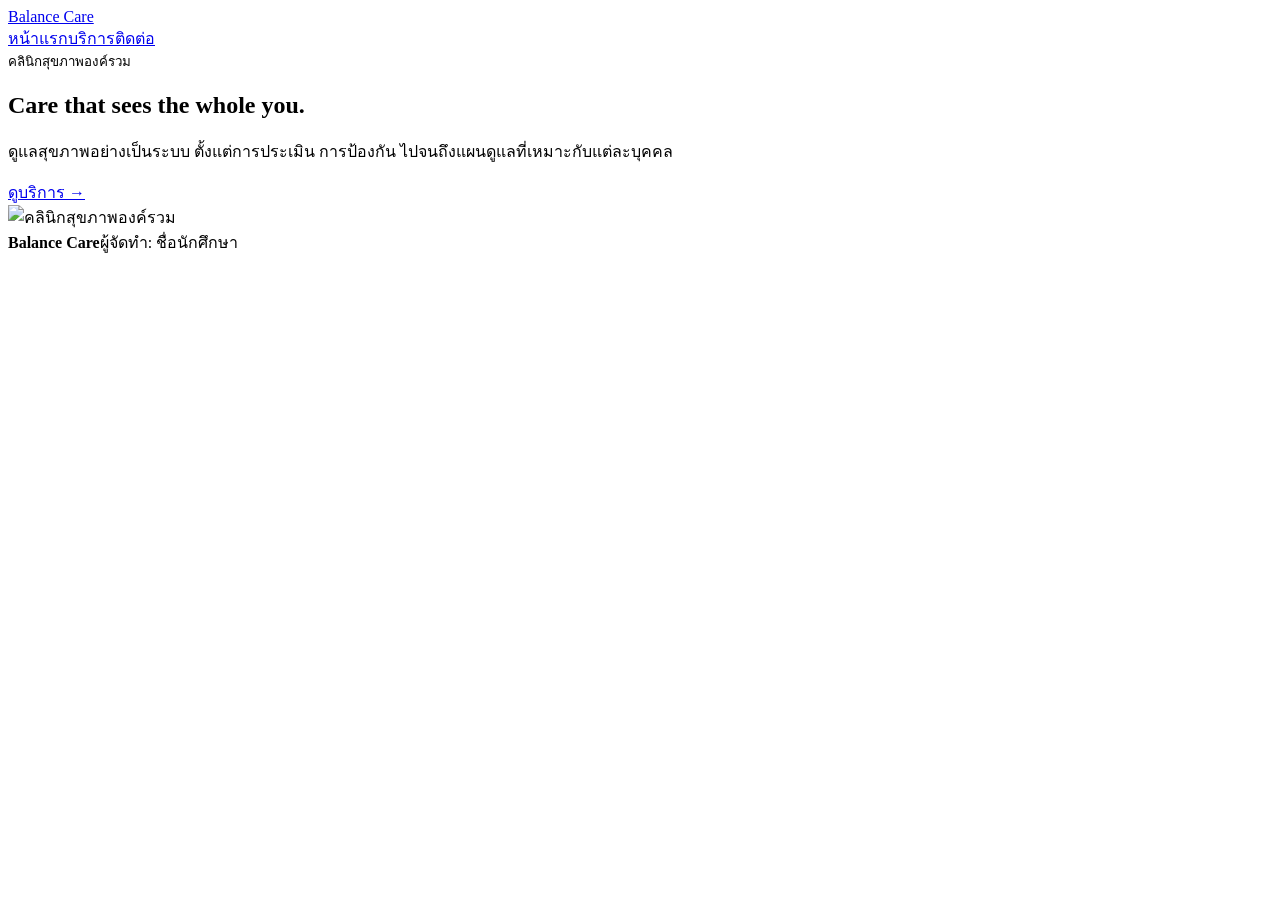
==== index.html @ a062a09c "Add files via upload" ====
<!doctype html><html lang="th"><head><meta charset="utf-8"><meta name="viewport" content="width=device-width,initial-scale=1"><title>หน้าแรก | Balance Care</title><link rel="stylesheet" href="assets/style.css"></head><body class="split"><header class="header"><nav class="nav container"><a class="brand" href="main.html">Balance Care</a><div class="links"><a href="main.html">หน้าแรก</a><a href="treatment.html">บริการ</a><a href="booking.html">ติดต่อ</a></div></nav></header><main><section class="hero"><div class="hero-copy"><small>คลินิกสุขภาพองค์รวม</small><h1>Care that sees the whole you.</h1><p>ดูแลสุขภาพอย่างเป็นระบบ ตั้งแต่การประเมิน การป้องกัน ไปจนถึงแผนดูแลที่เหมาะกับแต่ละบุคคล</p><a class="button" href="learn.html">ดูบริการ →</a></div><img class="hero-media" src="https://images.unsplash.com/photo-1576091160399-112ba8d25d1d?auto=format&fit=crop&w=1500&q=85" alt="คลินิกสุขภาพองค์รวม"></section></main><footer class="footer"><div class="container footer-row"><strong>Balance Care</strong><span class="footer-student">ผู้จัดทำ: ชื่อนักศึกษา</span></div></footer></body></html>
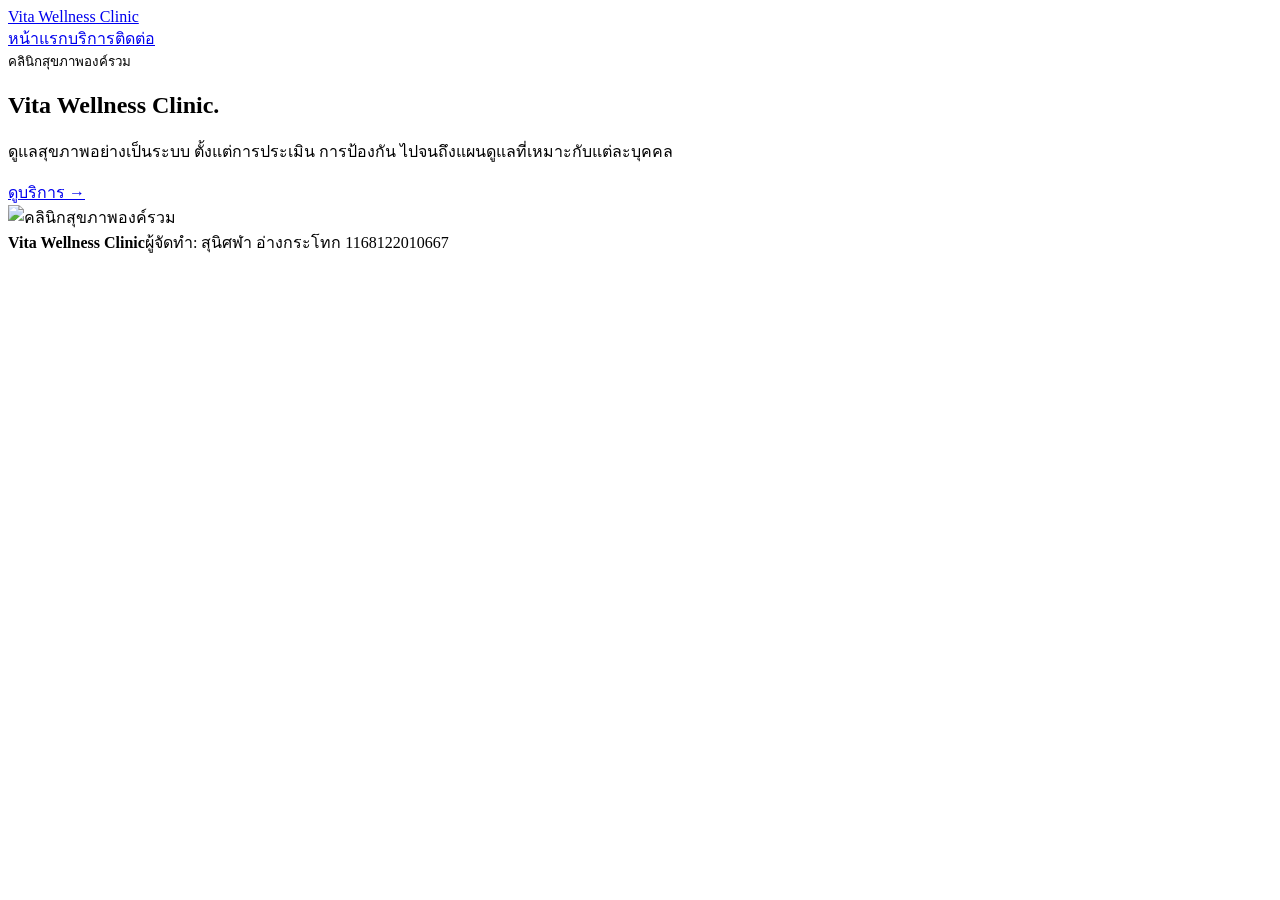
==== commit 0b90b9df: "Update index.html" ====
--- a/index.html
+++ b/index.html
@@ -1 +1 @@
-<!doctype html><html lang="th"><head><meta charset="utf-8"><meta name="viewport" content="width=device-width,initial-scale=1"><title>หน้าแรก | Balance Care</title><link rel="stylesheet" href="assets/style.css"></head><body class="split"><header class="header"><nav class="nav container"><a class="brand" href="main.html">Balance Care</a><div class="links"><a href="main.html">หน้าแรก</a><a href="treatment.html">บริการ</a><a href="booking.html">ติดต่อ</a></div></nav></header><main><section class="hero"><div class="hero-copy"><small>คลินิกสุขภาพองค์รวม</small><h1>Care that sees the whole you.</h1><p>ดูแลสุขภาพอย่างเป็นระบบ ตั้งแต่การประเมิน การป้องกัน ไปจนถึงแผนดูแลที่เหมาะกับแต่ละบุคคล</p><a class="button" href="learn.html">ดูบริการ →</a></div><img class="hero-media" src="https://images.unsplash.com/photo-1576091160399-112ba8d25d1d?auto=format&fit=crop&w=1500&q=85" alt="คลินิกสุขภาพองค์รวม"></section></main><footer class="footer"><div class="container footer-row"><strong>Balance Care</strong><span class="footer-student">ผู้จัดทำ: ชื่อนักศึกษา</span></div></footer></body></html>+<!doctype html><html lang="th"><head><meta charset="utf-8"><meta name="viewport" content="width=device-width,initial-scale=1"><title>หน้าแรก | Balance Care</title><link rel="stylesheet" href="assets/style.css"></head><body class="split"><header class="header"><nav class="nav container"><a class="brand" href="main.html">Vita Wellness Clinic</a><div class="links"><a href="main.html">หน้าแรก</a><a href="treatment.html">บริการ</a><a href="booking.html">ติดต่อ</a></div></nav></header><main><section class="hero"><div class="hero-copy"><small>คลินิกสุขภาพองค์รวม</small><h1>Vita Wellness Clinic.</h1><p>ดูแลสุขภาพอย่างเป็นระบบ ตั้งแต่การประเมิน การป้องกัน ไปจนถึงแผนดูแลที่เหมาะกับแต่ละบุคคล</p><a class="button" href="learn.html">ดูบริการ →</a></div><img class="hero-media" src="images/wellness-hero.svg" alt="คลินิกสุขภาพองค์รวม"></section></main><footer class="footer"><div class="container footer-row"><strong>Vita Wellness Clinic</strong><span class="footer-student">ผู้จัดทำ: สุนิศฬา อ่างกระโทก 1168122010667</span></div></footer></body></html>
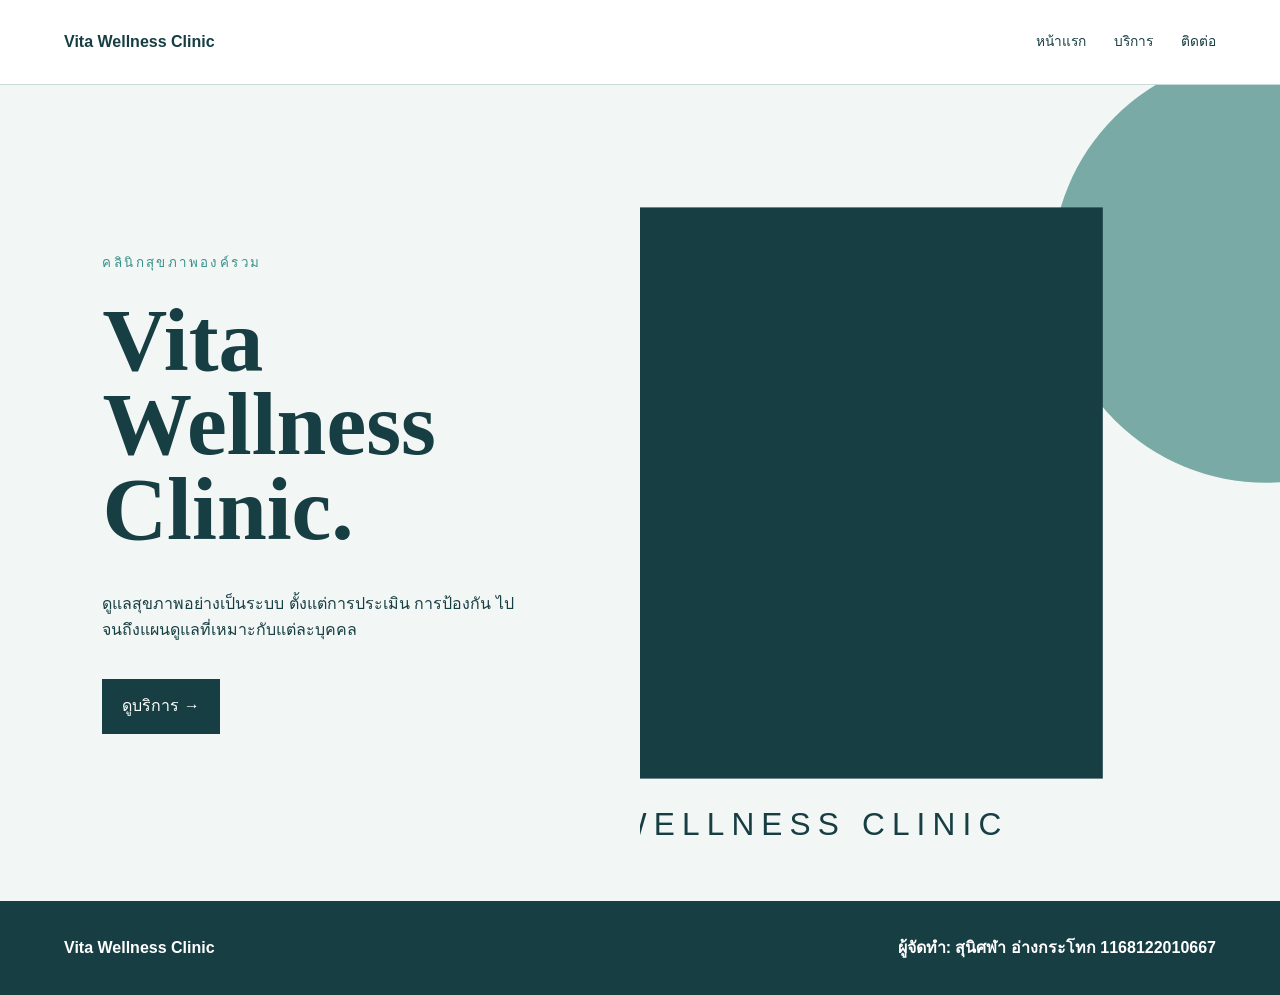
==== commit 52d1934e: "Update index.html" ====
--- a/index.html
+++ b/index.html
@@ -1 +1 @@
-<!doctype html><html lang="th"><head><meta charset="utf-8"><meta name="viewport" content="width=device-width,initial-scale=1"><title>หน้าแรก | Balance Care</title><link rel="stylesheet" href="assets/style.css"></head><body class="split"><header class="header"><nav class="nav container"><a class="brand" href="main.html">Vita Wellness Clinic</a><div class="links"><a href="main.html">หน้าแรก</a><a href="treatment.html">บริการ</a><a href="booking.html">ติดต่อ</a></div></nav></header><main><section class="hero"><div class="hero-copy"><small>คลินิกสุขภาพองค์รวม</small><h1>Vita Wellness Clinic.</h1><p>ดูแลสุขภาพอย่างเป็นระบบ ตั้งแต่การประเมิน การป้องกัน ไปจนถึงแผนดูแลที่เหมาะกับแต่ละบุคคล</p><a class="button" href="learn.html">ดูบริการ →</a></div><img class="hero-media" src="images/wellness-hero.svg" alt="คลินิกสุขภาพองค์รวม"></section></main><footer class="footer"><div class="container footer-row"><strong>Vita Wellness Clinic</strong><span class="footer-student">ผู้จัดทำ: สุนิศฬา อ่างกระโทก 1168122010667</span></div></footer></body></html>
+<!doctype html><html lang="th"><head><meta charset="utf-8"><meta name="viewport" content="width=device-width,initial-scale=1"><title>หน้าแรก | Balance Care</title><link rel="stylesheet" href="assets/style.css"></head><body class="split"><header class="header"><nav class="nav container"><a class="brand" href="main.html">Vita Wellness Clinic</a><div class="links"><a href="index.html">หน้าแรก</a><a href="treatment.html">บริการ</a><a href="contact.html">ติดต่อ</a></div></nav></header><main><section class="hero"><div class="hero-copy"><small>คลินิกสุขภาพองค์รวม</small><h1>Vita Wellness Clinic.</h1><p>ดูแลสุขภาพอย่างเป็นระบบ ตั้งแต่การประเมิน การป้องกัน ไปจนถึงแผนดูแลที่เหมาะกับแต่ละบุคคล</p><a class="button" href="services.html">ดูบริการ →</a></div><img class="hero-media" src="images/wellness-hero.svg" alt="คลินิกสุขภาพองค์รวม"></section></main><footer class="footer"><div class="container footer-row"><strong>Vita Wellness Clinic</strong><span class="footer-student">ผู้จัดทำ: สุนิศฬา อ่างกระโทก 1168122010667</span></div></footer></body></html>
--- a/assets/style.css
+++ b/assets/style.css
@@ -0,0 +1 @@
+*{box-sizing:border-box}html{scroll-behavior:smooth}body{margin:0;font-family:Arial,"Noto Sans Thai",sans-serif;color:#172033;background:#fff;line-height:1.65}a{color:inherit}.container{width:min(1160px,90%);margin:auto}img{display:block;max-width:100%;object-fit:cover}.student{padding:22px;border:1px dashed currentColor}.footer-student{font-weight:700}body{background:#f2f7f5;color:#173e43}.header{background:#fff;border-bottom:1px solid #cadbd7}.nav{height:84px;display:flex;align-items:center;justify-content:space-between}.brand{font-weight:800;text-decoration:none}.links{display:flex;gap:28px}.links a{text-decoration:none;font-size:.86rem}.hero{display:grid;grid-template-columns:1fr 1fr;min-height:calc(100vh - 84px)}.hero-copy{padding:10vw 8vw;display:flex;flex-direction:column;justify-content:center}.hero-copy small{color:#3a908a;letter-spacing:.18em;text-transform:uppercase}.hero h1{font-family:Georgia,serif;font-size:clamp(3.5rem,7vw,7rem);line-height:.94;margin:24px 0}.hero-media{width:100%;height:100%}.button{align-self:flex-start;padding:14px 20px;margin-top:20px;background:#173e43;color:#fff;text-decoration:none}.page-head{padding:80px 0 50px}.page-head h1{font-family:Georgia,serif;font-size:clamp(3.5rem,7vw,6.5rem);margin:10px 0}.listing{padding:20px 0 90px}.entry{display:grid;grid-template-columns:1fr 1fr;background:#fff;margin:30px 0}.entry img{width:100%;height:420px}.entry div{padding:55px}.entry h2{font-family:Georgia,serif;font-size:2.6rem}.contact{padding:80px 0}.contact-grid{display:grid;grid-template-columns:.8fr 1.2fr;background:#fff}.contact-lead{padding:55px;background:#173e43;color:#fff}.contact-info{padding:55px}.detail{padding:17px 0;border-bottom:1px solid #cadbd7}.footer{padding:34px 0;background:#173e43;color:#fff}.footer-row{display:flex;justify-content:space-between}@media(max-width:800px){body{padding-left:0}.nav{height:auto;min-height:80px;display:flex;align-items:flex-start;flex-direction:column;padding:18px 0}.links{width:100%;flex-direction:row;justify-content:space-between;gap:8px}.hero-grid,.hero,.bento,.entry,.entry:nth-child(even),.contact-grid{grid-template-columns:1fr}.hero{min-height:auto}.hero-bg{height:680px;position:relative}.fullscreen .hero{margin-top:0}.hero-media,.hero img,.entry img{height:400px}.hero-copy{order:2;padding:45px 5vw}.entry:nth-child(even) img{order:0}.side{position:static;width:100%;height:auto;gap:25px}.side .links{display:flex}.mobile-footer{display:block;padding:25px;background:#15222a;color:#fff}.magazine .nav{display:flex}.bento{grid-template-rows:auto}.hero-copy{grid-row:auto}.footer-row{flex-direction:column;gap:15px}}
